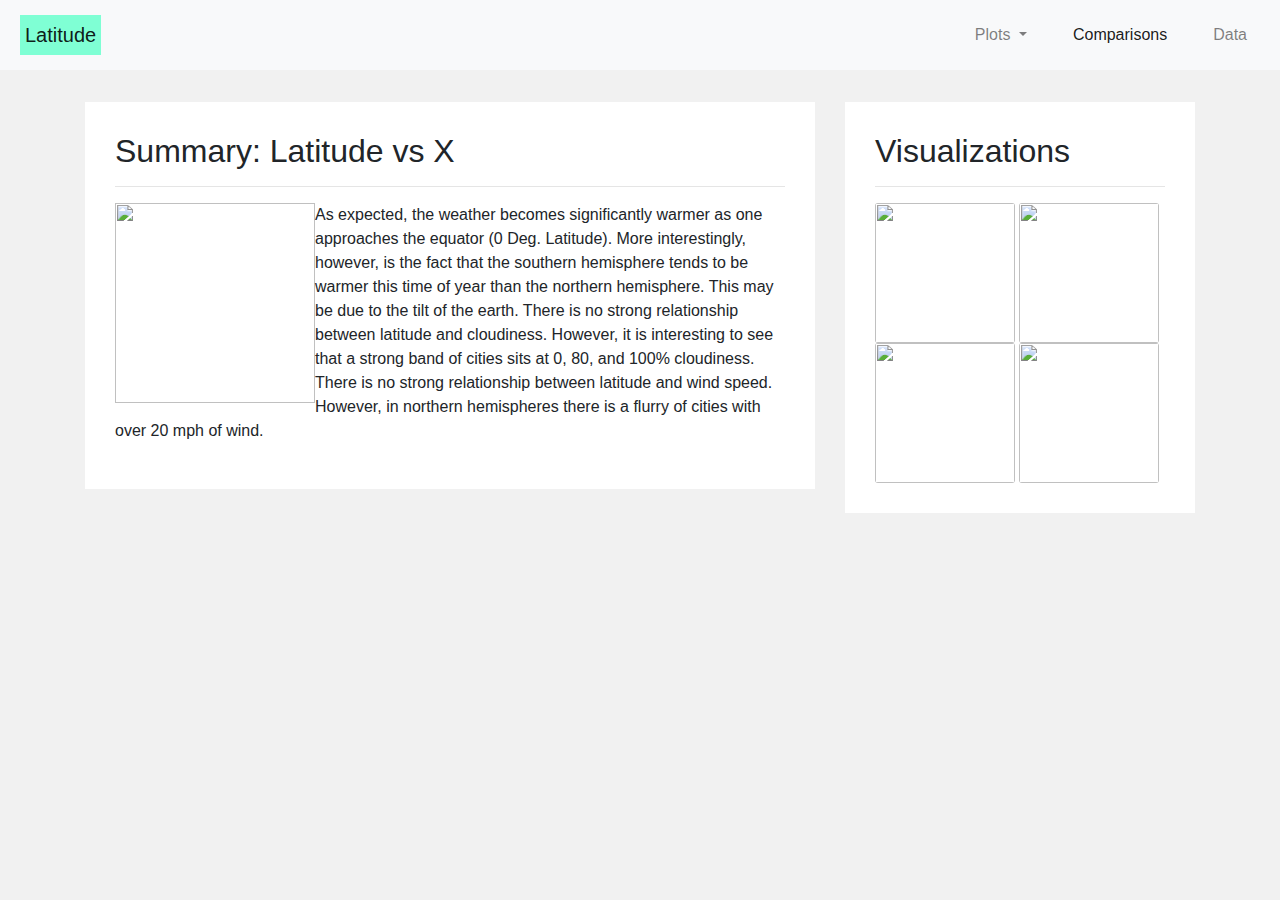
==== index.html @ 1cfc248d "HTML" ====
<!DOCTYPE html>
<html lang="en">

<head>
  <meta charset="UTF-8">
  <title>Web Visualization Dashborad(Latitude)</title>
  <link rel="stylesheet" href="https://maxcdn.bootstrapcdn.com/bootstrap/4.0.0/css/bootstrap.min.css" integrity="sha384-Gn5384xqQ1aoWXA+058RXPxPg6fy4IWvTNh0E263XmFcJlSAwiGgFAW/dAiS6JXm" crossorigin="anonymous">
  <link rel="stylesheet" href="hwkstyles.css">
  <script src="https://code.jquery.com/jquery-3.2.1.slim.min.js" integrity="sha384-KJ3o2DKtIkvYIK3UENzmM7KCkRr/rE9/Qpg6aAZGJwFDMVNA/GpGFF93hXpG5KkN" crossorigin="anonymous"></script>
  <script src="https://cdnjs.cloudflare.com/ajax/libs/popper.js/1.12.9/umd/popper.min.js" integrity="sha384-ApNbgh9B+Y1QKtv3Rn7W3mgPxhU9K/ScQsAP7hUibX39j7fakFPskvXusvfa0b4Q" crossorigin="anonymous"></script>
  <script src="https://maxcdn.bootstrapcdn.com/bootstrap/4.0.0/js/bootstrap.min.js" integrity="sha384-JZR6Spejh4U02d8jOt6vLEHfe/JQGiRRSQQxSfFWpi1MquVdAyjUar5+76PVCmYl" crossorigin="anonymous"></script>
</head>

<body>
    <nav class="navbar navbar-expand-lg navbar-light bg-light">
        <a class="navbar-brand" id = "logo" href="#">Latitude</a>
        <button class="navbar-toggler" type="button" data-toggle="collapse" data-target="#navbarSupportedContent" aria-controls="navbarSupportedContent" aria-expanded="false" aria-label="Toggle navigation">
            <span class="navbar-toggler-icon"></span>
        </button>

        <div class="collapse navbar-collapse" id="navbarSupportedContent">
            <ul class="navbar-nav ml-auto">
                <li class="nav-item dropdown">
                    <a class="nav-link dropdown-toggle" href="#" id="navbarDropdown" role="button" data-toggle="dropdown" aria-haspopup="true" aria-expanded="false">
                    Plots
                    </a>
                    <div class="dropdown-menu" aria-labelledby="navbarDropdown">
                        <a class="dropdown-item" href="temp.html">Temperature</a>
                        <a class="dropdown-item" href="humidity.html">Humidity</a>
                        <a class="dropdown-item" href="cloud.html">Cloudiness</a>
                        <a class="dropdown-item" href="wind.html">Windspeed</a>
                        <!-- <div class="dropdown-divider"></div> -->
                        <!-- <a class="dropdown-item" href="#">Something else here</a> -->
                    </div>
                </li>
                <li class="nav-item active">
                    <a class="nav-link" href="comparison.html">Comparisons<span class="sr-only">(current)</span></a>
                </li>
                <li class="nav-item">
                    <a class="nav-link" href="data.html">Data</a>
                </li>
        
            
            </ul>
    
        </div>
    </nav>
    <div class = "container">
        <div class ="row">
            <div class ="col-md-8">
                <article class = "description">
                    <h2>Summary: Latitude vs X</h2>
                    <hr>
                    <a href="temp.html"><img id = "main-image" src = "Homework/Instructions/Resources/assets/images/Fig1.png"></a>
                    <p>
                        As expected, the weather becomes significantly warmer as one approaches the equator (0 Deg. Latitude). More interestingly, however, is the fact that the southern hemisphere tends to be warmer this time of year than the northern hemisphere. This may be due to the tilt of the earth.
                        There is no strong relationship between latitude and cloudiness. However, it is interesting to see that a strong band of cities sits at 0, 80, and 100% cloudiness.
                        There is no strong relationship between latitude and wind speed. However, in northern hemispheres there is a flurry of cities with over 20 mph of wind.
                    </p>

                </article>
                
            </div>
            <div class = "col-md-4">
                <div class = "description">
                    <h2>Visualizations</h2>
                    <hr> 
                            <a href="temp.html"><img class = "imgphotos" src = "Homework/Instructions/Resources/assets/images/Fig1.png"></a>
                            <a href="humidity.html"><img class = "imgphotos" src = "Homework/Instructions/Resources/assets/images/Fig2.png"></a>
                            <a href="cloud.html"><img class = "imgphotos" src = "Homework/Instructions/Resources/assets/images/Fig3.png"></a>
                            <a href="wind.html"><img class = "imgphotos" src = "Homework/Instructions/Resources/assets/images/Fig4.png"></a>
                    

                </div>
                
                
            </div>
        </div>

    </div>

            
</body>
</html>
---- hwkstyles.css ----
/* Giving the body the specified background color, adding font sizes for the h1 and h3 elements we'll be using */
body {
  background: #f1f1f1;
}

h1 {
  font-size: 60px;
}

h3 {
  font-size: 30px;
}

/* Giving our navbar some padding and a background color */
.navbar {
  padding: 10px;
  

}

#logo {
  background-color: aquamarine;
  padding: 5px;
  margin-left: 10px;
}

/* Making our navbar li's inline-block elements this makes it so we can have multiple on the same line. Floats could have been used too */
.navbar li {
  display: inline-block;
  padding: 5px;
  margin-right: 10px;
  margin-left: 10px;
  cursor: pointer;
  border-radius: 3px;
}

.imgphotos {
  width: 140px;
  height: 140px;
  border-radius: 3px; 
}

.img_comp {
  width: 500px;
  height: 500px;
  border-radius: 3px; 
}

#main-image {
  width: 200px;
  height: 200px;
  float: left;
  
}

.col-md-8 h1 {
  display: inline-block;
  padding: 20px;
  width: 190x;
  height: 10px;
  margin-right: 10px;
  margin-left: 10px;
  border-radius: 3px;
  /* background: white; */

  
}

.description {
  background-color: #fff;
  padding: 30px;
  margin-top: 32px;
}

#colorhead  {
  display: inline-block;
  color: #023f3faf;
  

}

.col-md-4 h1 {
  display: inline-block;
  padding: 20px;
  width: 190x;
  height: 10px;
  margin-right: 10px;
  margin-left: 10px;
  border-radius: 3px;
  /* background: white; */

  
}

/* Adding media queries to show the drop-down, and hide the navbar when the screen is smaller than 480 pixels */
@media (max-width: 480px) {
  .navbar li {
    padding: 10px;
  }

  .post {
    margin-right: 30px;
    margin-left: 30px;
  }

  .navbar ul {
    visibility: hidden;
  }

  #nav-select {
    visibility: visible;
  }
}
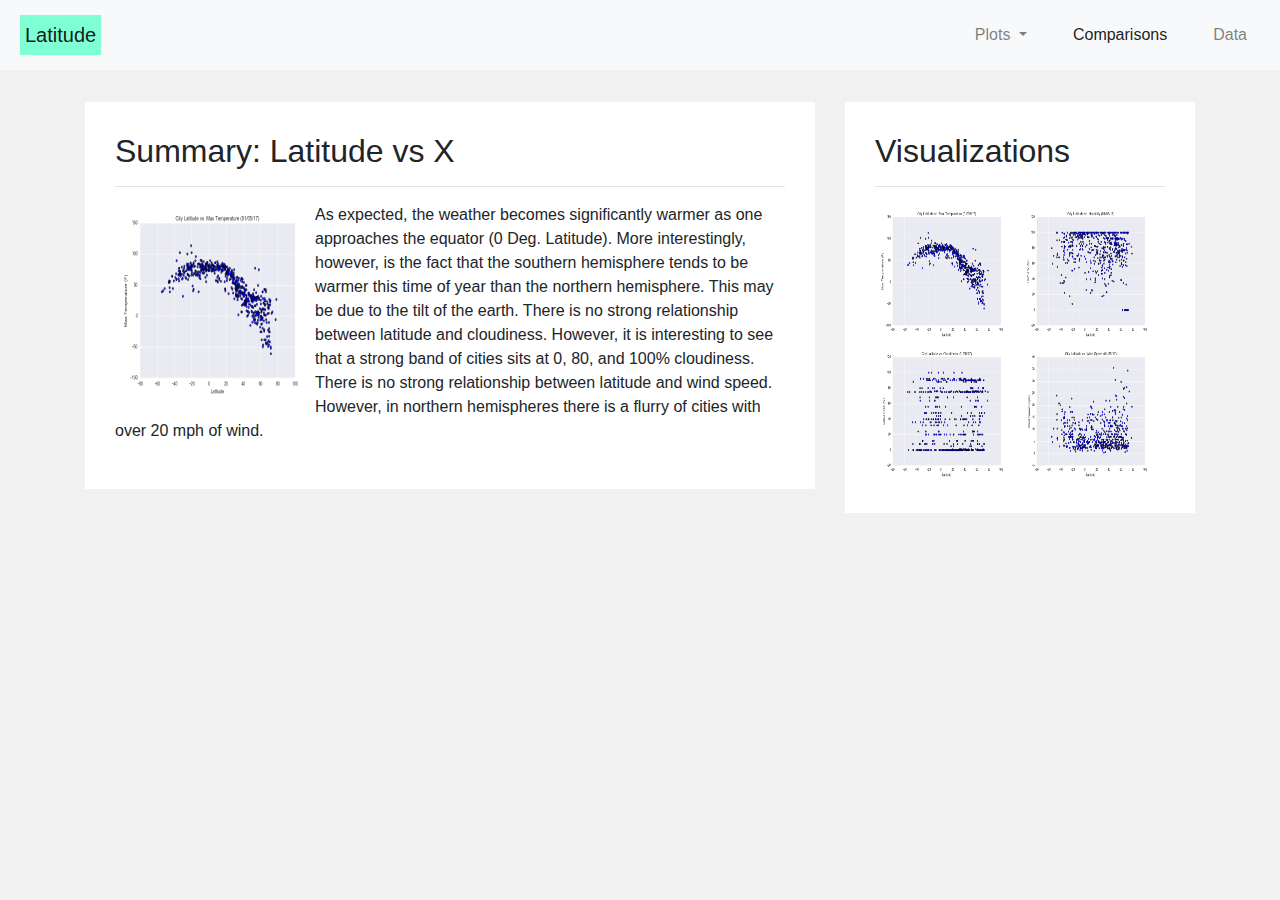
==== commit be39ea6f: "added image folder" ====
--- a/index.html
+++ b/index.html
@@ -51,7 +51,7 @@
                 <article class = "description">
                     <h2>Summary: Latitude vs X</h2>
                     <hr>
-                    <a href="temp.html"><img id = "main-image" src = "Homework/Instructions/Resources/assets/images/Fig1.png"></a>
+                    <a href="temp.html"><img id = "main-image" src = "images/Fig1.png"></a>
                     <p>
                         As expected, the weather becomes significantly warmer as one approaches the equator (0 Deg. Latitude). More interestingly, however, is the fact that the southern hemisphere tends to be warmer this time of year than the northern hemisphere. This may be due to the tilt of the earth.
                         There is no strong relationship between latitude and cloudiness. However, it is interesting to see that a strong band of cities sits at 0, 80, and 100% cloudiness.
@@ -65,10 +65,10 @@
                 <div class = "description">
                     <h2>Visualizations</h2>
                     <hr> 
-                            <a href="temp.html"><img class = "imgphotos" src = "Homework/Instructions/Resources/assets/images/Fig1.png"></a>
-                            <a href="humidity.html"><img class = "imgphotos" src = "Homework/Instructions/Resources/assets/images/Fig2.png"></a>
-                            <a href="cloud.html"><img class = "imgphotos" src = "Homework/Instructions/Resources/assets/images/Fig3.png"></a>
-                            <a href="wind.html"><img class = "imgphotos" src = "Homework/Instructions/Resources/assets/images/Fig4.png"></a>
+                            <a href="temp.html"><img class = "imgphotos" src = "images/Fig1.png"></a>
+                            <a href="humidity.html"><img class = "imgphotos" src = "images/Fig2.png"></a>
+                            <a href="cloud.html"><img class = "imgphotos" src = "images/Fig3.png"></a>
+                            <a href="wind.html"><img class = "imgphotos" src = "images/Fig4.png"></a>
                     
 
                 </div>
